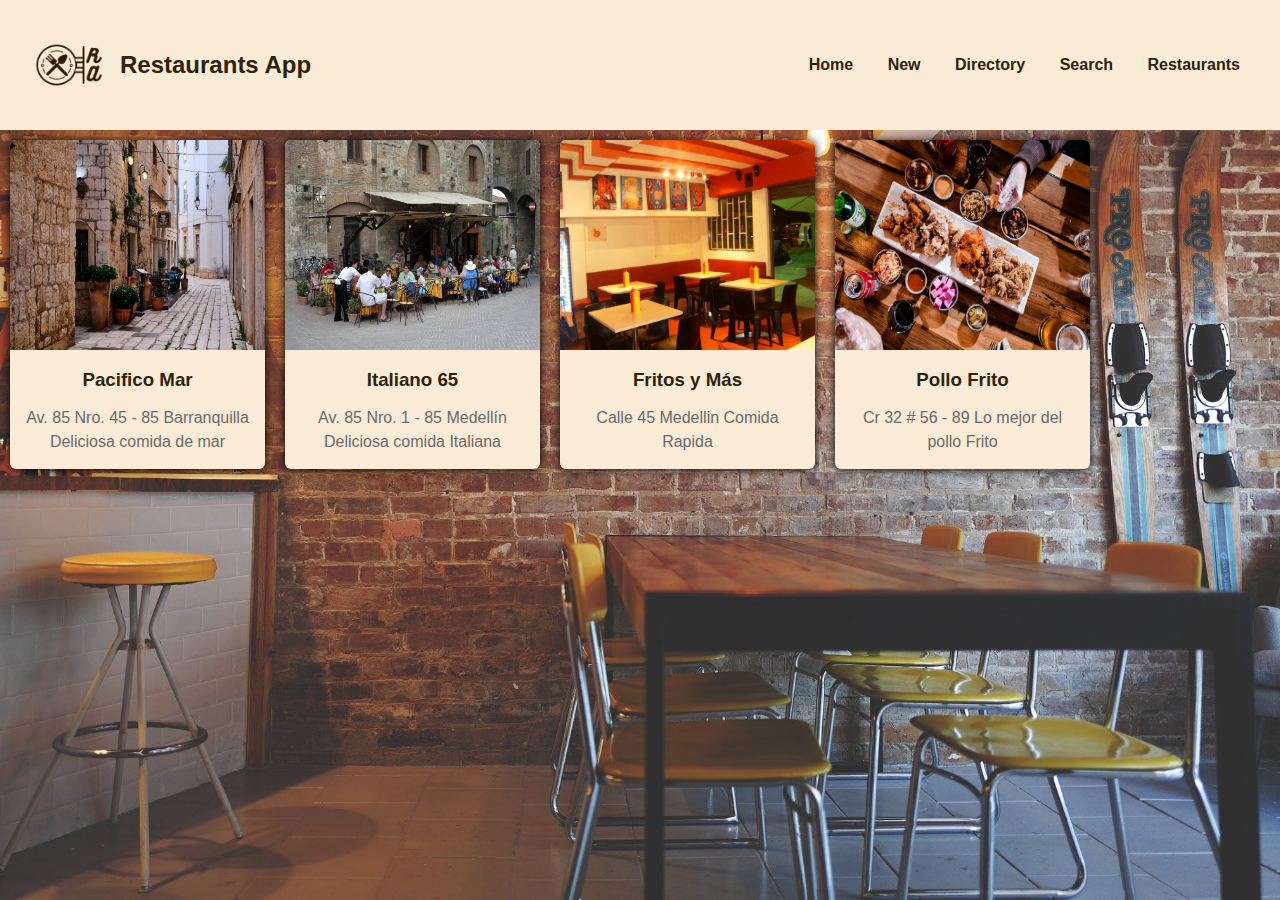
==== pages/directory.html @ a597b179 "Rename Directory.html to directory.html" ====
<!DOCTYPE html>
<html lang="en">
<head>
    <meta charset="UTF-8">
    <meta http-equiv="X-UA-Compatible" content="IE=edge">
    <meta name="viewport" content="width=device-width, initial-scale=1.0">
    <link rel="shortcut icon" href="/images/logolittle.png">
    <link rel="stylesheet" href="/css/estilos.css">
    <title>Directory</title>
</head>
<body>
    <header>
        <a href="/index.html" class="logo">
            <img src="/images/logora.png" alt="Logo Restaurants App" class="logo-img">
            <h2 class="logo-nombre">Restaurants App</h2>
        </a href="index.html">
            
        <nav>
                <a href="/index.html">Home</a>
                <a href="/pages/new.html">New</a>
                <a href="/pages/directory.html">Directory</a>
                <a href="/pages/search.html">Search</a>
                <a href="/pages/restaurants.html">Restaurants</a>
        </nav>
    </header>

    <div class="container">
      <div class="card">
        <figure>
            <img src="/images/pacificomar.jpg">
        </figure>
        <div class="cotenido">
            <h3>Pacifico Mar</h3>
            <p>Av. 85 Nro. 45 - 85 Barranquilla Deliciosa comida de mar </p>
        </div>
      </div>

      <div class="card">
        <figure>
            <img src="/images/itailiares.jpg">
        </figure>
        <div class="cotenido">
            <h3>Italiano 65</h3>
            <p>Av. 85 Nro. 1 - 85 Medellín Deliciosa comida Italiana </p>
        </div>
      </div>

      <div class="card">
        <figure>
            <img src="/images/fritosymas.jpg">
        </figure>
        <div class="cotenido">
            <h3>Fritos y Más</h3>
            <p>Calle 45 Medellin Comida Rapida </p>
        </div>
      </div>

      <div class="card">
        <figure>
            <img src="/images/pollofrito.jpg">
        </figure>
        <div class="cotenido">
            <h3>Pollo Frito</h3>
            <p>Cr 32 # 56 - 89 Lo mejor del pollo Frito</p>
        </div>
      </div>
      
    </div>
</body>
</html>
---- css/estilos.css ----
*{
    margin: 0;
    padding: 0;
    box-sizing: border-box;
}

body{
    
    font-family: sans-serif;
    margin: 0;
    
        background-image: url(/images/BACKGROUND.jpg);
        background-repeat: no-repeat;
        background-size: cover;
        background-position: center;
        background-attachment: fixed;
    
}

body:before{
    background-color: black;
}

.fondo{
    display: flex;
    color: rgb(187, 171, 153);
    align-content: center;
    justify-content: center;
    margin: 250px;
    padding: 10px;
    font-size: 22px;
    text-shadow: black 0.1em 0.1em 0.1em;
    background-color: rgb(240, 228, 212);
    border-radius: 7px;
    box-shadow: 7px 13px 37px #000;
}


a{
    text-decoration: none;
    color: rgb(46, 34, 11);
}

header{
   display: flex; 
   min-height: 70px;
   background-color: antiquewhite;
   justify-content: space-between;
   align-items: center;
   padding: 10px;
}

.logo{
    display: flex;
    align-items: center;
}

.logo img{
    height: 110px;   
    
}

nav a{
    font-weight: 600;
    padding-right: 30px;
}

nav a:hover{
    color: rgb(153, 138, 114);
}



.container{
    width: 100%;
    display: flex;
    max-width: 1100px;
    position: relative;
    place-content: center;
}

.card{
    width: 100%;
    margin: 10px;
    border-radius: 6px;
    overflow: hidden;
    background-color: antiquewhite;
    box-shadow: 0px 1px 10px #000;
    cursor: default;
    transition: all 400ms ease;
    place-content: center;
  
    
    
}

.card:hover{
    box-shadow: 5px 5px 20px rgb(0, 0, 0,0.4);
    transform: translateY(-3%);
}
.card img{
    width: 100%;
    height: 210px;
}
.card .cotenido{
    color: rgb(46, 34, 11);
    padding: 15px;
    text-align: center;
}

.card .cotenido p{
    line-height: 1.5;
    color: #6a6a6a;
}


.card .cotenido h3{
    font-weight: 400px;
    margin-bottom: 15px;
}

.form-new{
    width: 400px;
    background-color: antiquewhite;
    padding: 30px;
    margin: auto;
    margin-top: 100px;
    border-radius: 4px;
    box-shadow: 7px 13px 37px #000;
}

.form-new h4 {
    font-size: 22px;
    margin-bottom: 20px;
    color: rgb(46, 34, 11);
    cursor: default;
}

.controls {
    width: 100%;
    background-color: antiquewhite;
    padding: 10px;
    border-radius: 4px;
    margin-bottom: 14px;
    border: 1px solid rgb(46, 34, 11);
    font-family: 'calibri';
}

.form-new .boton {
    width: 100%;
    background: rgb(46, 34, 11);
    border: none;
    padding: 12px;
    color: antiquewhite;
    margin: 16px 0px;
    font-size: 16px;
}

.form-search {
    width: 98%;
    background-color: antiquewhite;
    padding: 20px;
    margin: auto;
    margin-top: 20px;
    border-radius: 4px;
    box-shadow: 7px 13px 37px #000;
}

.form-search h4 {
    font-size: 22px;
    margin-bottom: 7px;
    color: rgb(46, 34, 11);
    cursor: default;
}

.form-search .boton {
    width: 10%;
    background: rgb(46, 34, 11);
    border: none;
    padding: 12px;
    color: antiquewhite;
    margin: 0px 0px;
    font-size: 10px;
}

@media (max-width:700px) {
    header{
        flex-direction: column;
    }

    nav{
        padding: 10px 0px;
    }
}
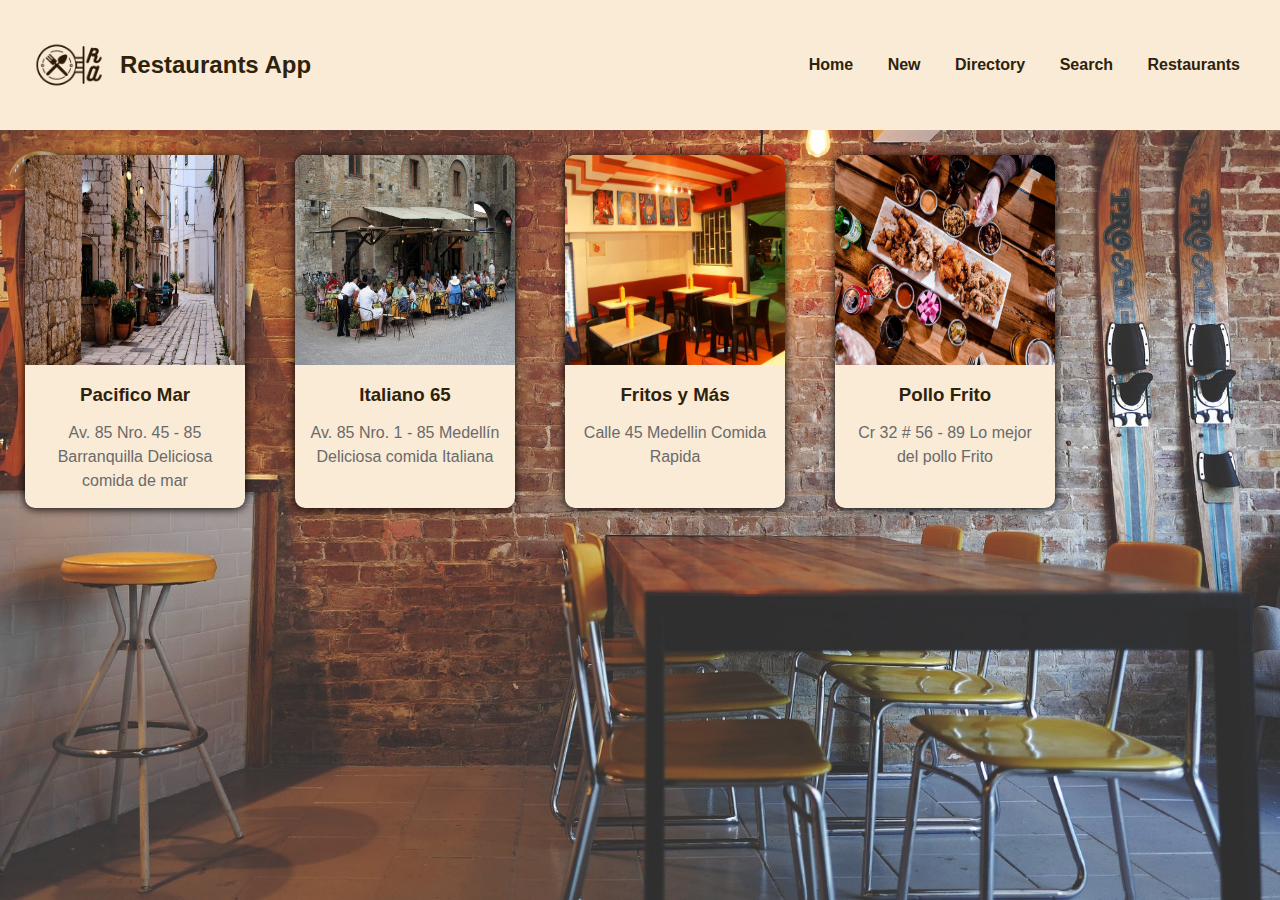
==== commit 6379247c: "Merge branch 'master' of https://github.com/JPSuarezM4/jpsuarezm4.github.io" ====
--- a/pages/directory.html
+++ b/pages/directory.html
@@ -31,7 +31,7 @@
         </figure>
         <div class="cotenido">
             <h3>Pacifico Mar</h3>
-            <p>Av. 85 Nro. 45 - 85 Barranquilla Deliciosa comida de mar </p>
+            <p>Av. 85 Nro. 45 - 85 Barranquilla Deliciosa comida de mar  </p>
         </div>
       </div>
 
@@ -63,8 +63,7 @@
             <h3>Pollo Frito</h3>
             <p>Cr 32 # 56 - 89 Lo mejor del pollo Frito</p>
         </div>
-      </div>
-      
+      </div> 
     </div>
 </body>
 </html>
--- a/css/estilos.css
+++ b/css/estilos.css
@@ -74,21 +74,22 @@
 .container{
     width: 100%;
     display: flex;
-    max-width: 1100px;
+    max-width: 100%;
     position: relative;
-    place-content: center;
+    place-content: left;
 }
 
 .card{
-    width: 100%;
-    margin: 10px;
-    border-radius: 6px;
+    width: 220px;
+    margin: 25px;
+    border-radius: 10px;
     overflow: hidden;
     background-color: antiquewhite;
     box-shadow: 0px 1px 10px #000;
     cursor: default;
-    transition: all 400ms ease;
-    place-content: center;
+    transition: all 100ms ease;
+    
+    
   
     
     
@@ -183,6 +184,29 @@
     font-size: 10px;
 }
 
+section .contenedor-main{
+    width: 100vw;
+    height: 100vh;
+    display: flex;
+    flex-direction: column;
+    justify-content: center;
+    align-items: center;
+}
+
+
+input{
+    width: 50vw;
+    padding: 10px;
+    outline: none;
+    border: 5px solid #CCD1E4;
+    
+}
+
+.filtro{
+    display: none;
+}
+
+
 @media (max-width:700px) {
     header{
         flex-direction: column;
